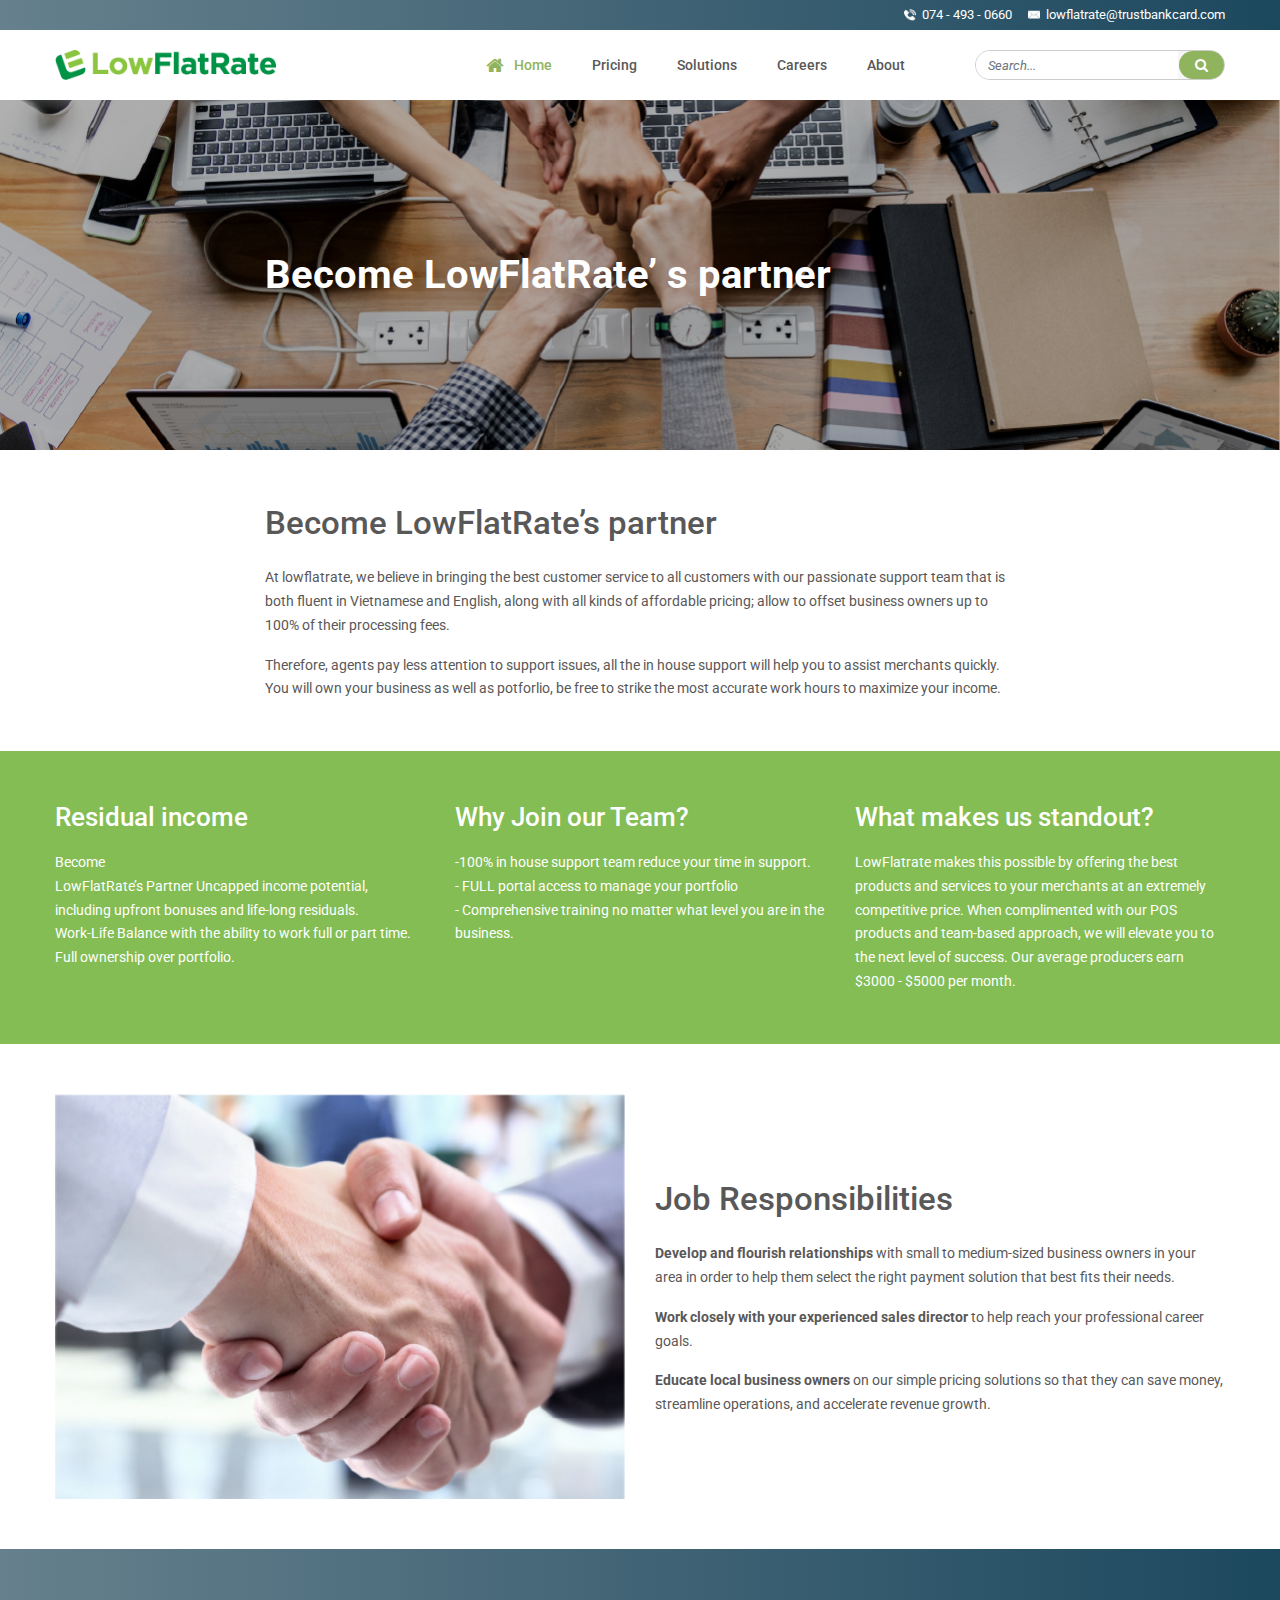
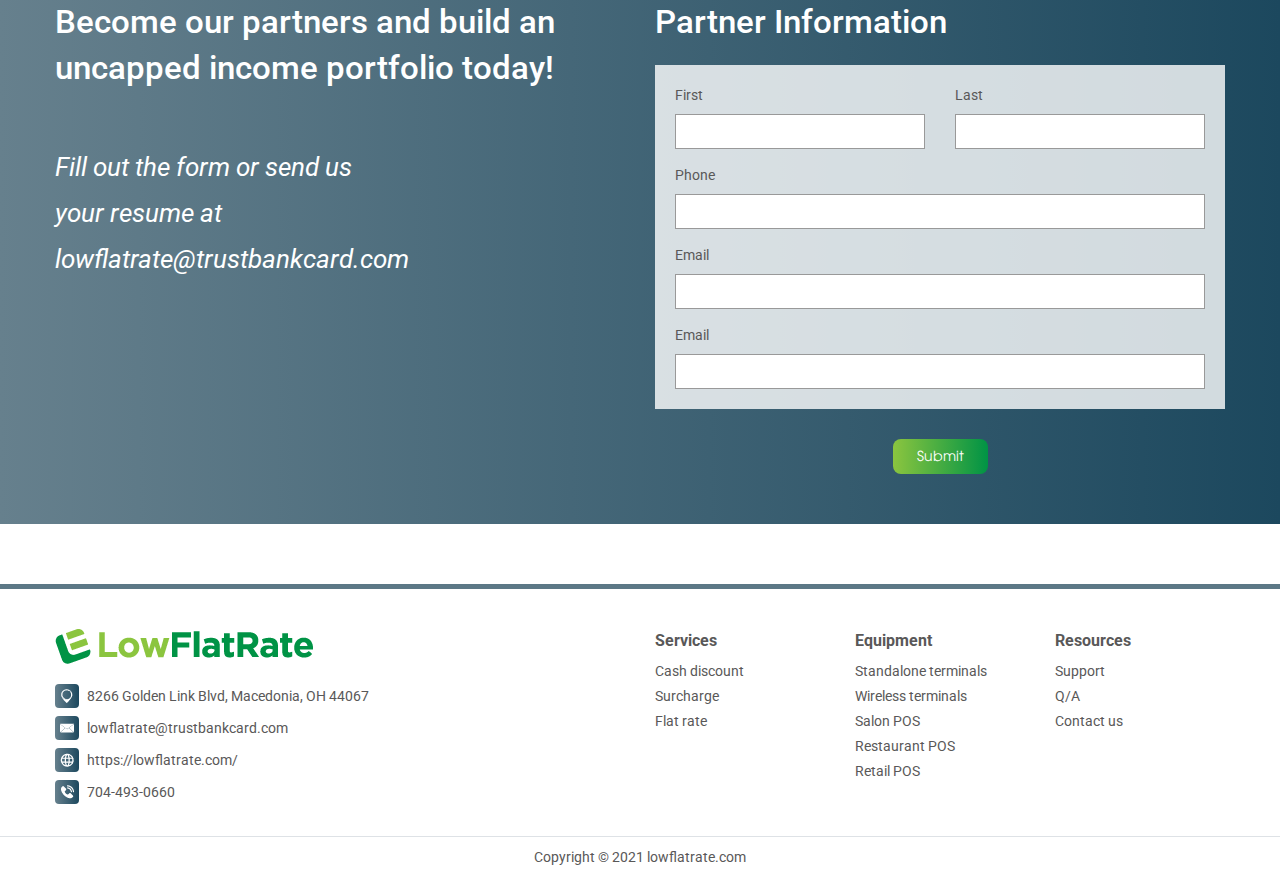
==== career.html @ 30bf83cc "init" ====
<!DOCTYPE html>
<html lang="vi">
    <head>
        <title>Title</title>
        <meta charset="utf-8" />
        <meta name="description" content="Description" />
        <meta name="viewport" content="width=device-width, initial-scale=1, maximum-scale=1, user-scalable=no" />
        <link rel="stylesheet" href="./css/libs.css" />
        <link rel="stylesheet" href="./css/app.css" />
        <script src="./js/libs.js" defer="defer"></script>
        <script src="./js/app.js" defer="defer"></script>
    </head>
    <body>
        <div id="fb-root"></div>
        <script async defer crossorigin="anonymous" src="https://connect.facebook.net/vi_VN/sdk.js#xfbml=1&version=v7.0" nonce="QH5eTQTz"></script>
        <div class="page">
            <!-- header-->
            <header class="header">
                <div class="header__top">
                    <div class="container">
                        <nav class="h-nav"><a href="tel:0744930660"><img src="./images/icon-phone-call-white.png" alt="" />074 - 493 - 0660</a><a href="mailto:lowflatrate@trustbankcard.com"><img src="./images/icon-envelope-white.png" alt="" />lowflatrate@trustbankcard.com</a></nav>
                    </div>
                </div>
                <div class="header__wrapper">
                    <div class="container">
                        <div class="header__inner"><a class="logo" href="./index.html"><img src="./images/logo.png" alt="" /></a>
                            <div class="header__elements">
                                <section class="navbar js-navbar">
                                    <div class="navbar__backdrop js-navbar-toggle"></div>
                                    <div class="navbar__wrapper">
                                        <div class="navbar__header"><a class="logo" href="./index.html"><img src="./images/logo.png" alt="" /></a>
                                            <button class="navbar-toggle js-navbar-toggle ml-auto"><span></span><span></span><span></span></button>
                                        </div>
                                        <div class="navbar__body">
                                            <form class="search">
                                                <div class="input-group">
                                                    <input class="form-control" type="text" placeholder="Search..." />
                                                    <div class="input-group-append">
                                                        <button class="input-group-text"><i class="fa fa-search"></i></button>
                                                    </div>
                                                </div>
                                            </form>
                                            <ul class="menu menu-root">
                                                <li class="menu-item"><a class="menu-link active" href="./index.html"><i class="fa fa-fw fa-lg fa-home mr-2"></i>Home</a>
                                                </li>
                                                <li class="menu-item"><a class="menu-link" href="./pricing.html">Pricing</a>
                                                </li>
                                                <li class="menu-item"><a class="menu-link" href="./solution.html">Solutions</a>
                                                </li>
                                                <li class="menu-item"><a class="menu-link" href="./career.html">Careers</a>
                                                </li>
                                                <li class="menu-item menu-item-group"><a class="menu-link" href="#!">About</a><span class="menu-toggle"></span>
                                                    <ul class="menu menu-sub">
                                                        <li class="menu-item"><a class="menu-link" href="./contact.html">Contact</a>
                                                        </li>
                                                        <li class="menu-item"><a class="menu-link" href="qa.html">QA</a>
                                                        </li>
                                                        <li class="menu-item"><a class="menu-link" href="./cash-discount.html">Cash Discount</a>
                                                        </li>
                                                        <li class="menu-item menu-item-group"><a class="menu-link" href="#!">Dropdown</a><span class="menu-toggle"></span>
                                                            <ul class="menu menu-sub menu-sub-2">
                                                                <li class="menu-item"><a class="menu-link" href="#!">Dropdown</a>
                                                                </li>
                                                                <li class="menu-item"><a class="menu-link" href="#!">Dropdown</a>
                                                                </li>
                                                                <li class="menu-item"><a class="menu-link" href="#!">Dropdown</a>
                                                                </li>
                                                            </ul>
                                                        </li>
                                                    </ul>
                                                </li>
                                            </ul>
                                        </div>
                                    </div>
                                </section>
                                <button class="navbar-toggle d-xl-none js-navbar-toggle ml-10"><span></span><span></span><span></span></button>
                            </div>
                        </div>
                    </div>
                </div>
            </header>
            <div class="page__content">
                <!-- main content-->
                <!-- banner-->
                <section class="banner"><img class="img-bg" src="./images/banner-career.jpg" alt="" />
                    <div class="container">
                        <div class="wrapper">
                            <div class="banner__title">Become LowFlatRate’ s partner</div>
                        </div>
                    </div>
                </section>
                <section class="section">
                    <div class="container">
                        <div class="wrapper">
                            <h2 class="section__title-2">Become LowFlatRate’s partner</h2>
                            <div class="section__content">
                                <p>At lowflatrate, we believe in bringing the best customer service to all customers with our passionate support team that is both fluent in Vietnamese and English, along with all kinds of affordable pricing; allow to offset business owners up to 100% of their processing fees.</p>
                                <p>Therefore, agents pay less attention to support issues, all the in house support will help you to assist merchants quickly. You will own your business as well as potforlio, be free to strike the most accurate work hours to maximize your income.</p>
                            </div>
                        </div>
                    </div>
                </section>
                <section class="section career-intro pb-2 pb-lg-20">
                    <div class="container">
                        <div class="row">
                            <div class="col-lg-4 mb-30">
                                <div class="career-intro__title">Residual income</div>
                                <div class="career-intro__desc">
                                    <p>Become<br>LowFlatRate’s Partner Uncapped income potential, including upfront bonuses and life-long residuals.<br>Work-Life Balance with the ability to work full or part time.<br>Full ownership over portfolio.</p>
                                </div>
                            </div>
                            <div class="col-lg-4 mb-30">
                                <div class="career-intro__title">Why Join our Team?</div>
                                <div class="career-intro__desc">
                                    <p>-100% in house support team reduce your time in support.<br>- FULL portal access to manage your portfolio<br>- Comprehensive training no matter what level you are in the business.</p>
                                </div>
                            </div>
                            <div class="col-lg-4 mb-30">
                                <div class="career-intro__title">What makes us standout?</div>
                                <div class="career-intro__desc">
                                    <p>LowFlatrate makes this possible by offering the best products and services to your merchants at an extremely competitive price. When complimented with our POS products and team-based approach, we will elevate you to the next level of success. Our average producers earn $3000 - $5000 per month.</p>
                                </div>
                            </div>
                        </div>
                    </div>
                </section>
                <!-- Job Responsibilities-->
                <section class="section">
                    <div class="container">
                        <div class="row align-items-center">
                            <div class="col-lg-6 mb-30 mb-lg-0"><img class="d-block w-100" src="./images/job-img.jpg" alt=""></div>
                            <div class="col-lg-6">
                                <h2 class="section__title-2">Job Responsibilities</h2>
                                <div class="section__content">
                                    <p><strong>Develop and flourish relationships</strong> with small to medium-sized business owners in your area in order to help them select the right payment solution that best fits their needs.</p>
                                    <p><strong>Work closely with your experienced sales director</strong> to help reach your professional career goals.</p>
                                    <p><strong>Educate local business owners</strong> on our simple pricing solutions so that they can save money, streamline operations, and accelerate revenue growth.</p>
                                </div>
                            </div>
                        </div>
                    </div>
                </section>
                <!-- form-->
                <section class="section section--gradient mb-30 mb-lg-60">
                    <div class="container">
                        <div class="row">
                            <div class="col-lg-6 mb-30 mb-lg-0">
                                <h2 class="section__title-2">Become our partners and build an uncapped income portfolio today!</h2>
                                <div class="section__content mt-30 mt-lg-50">
                                    <p class="section__title-2 text-italic"><small>Fill out the form or send us<br>your resume at<br>lowflatrate@trustbankcard.com</small></p>
                                </div>
                            </div>
                            <div class="col-lg-6">
                                <h2 class="section__title-2">Partner Information</h2>
                                <div class="h-form__body">
                                    <div class="row">
                                        <div class="col-sm-6 form-group">
                                            <label>First</label>
                                            <input class="form-control" type="text" placeholder="">
                                        </div>
                                        <div class="col-sm-6 form-group">
                                            <label>Last</label>
                                            <input class="form-control" type="text" placeholder="">
                                        </div>
                                    </div>
                                    <div class="form-group">
                                        <label>Phone</label>
                                        <input class="form-control" type="text" placeholder="">
                                    </div>
                                    <div class="form-group">
                                        <label>Email</label>
                                        <input class="form-control" type="email" placeholder="">
                                    </div>
                                    <div class="form-group">
                                        <label>Email</label>
                                        <input class="form-control" type="email" placeholder="">
                                    </div>
                                </div>
                                <div class="text-center mt-30">
                                    <button class="button" type="submit">Submit</button>
                                </div>
                            </div>
                        </div>
                    </div>
                </section>
            </div>
            <!-- footer-->
            <footer class="footer">
                <div class="container">
                    <div class="row">
                        <div class="col-lg-5 col-xl-6 mb-20 mb-lg-30">
                            <div class="mb-3"><a class="footer__logo m-0" href="#!"><img src="./images/logo.png" alt="" /></a></div>
                            <ul class="f-contact">
                                <li class="f-contact__item media">
                                    <div class="f-contact__icon"><img src="./images/icon-map-marker-white.png" alt="" /></div>
                                    <div class="media-body">8266 Golden Link Blvd, Macedonia, OH 44067</div>
                                </li>
                                <li class="f-contact__item media">
                                    <div class="f-contact__icon"><img src="./images/icon-envelope-white.png" alt="" /></div>
                                    <div class="media-body"><a href="mailto:lowflatrate@trustbankcard.com">lowflatrate@trustbankcard.com</a></div>
                                </li>
                                <li class="f-contact__item media">
                                    <div class="f-contact__icon"><img src="./images/icon-globe-white.png" alt="" /></div>
                                    <div class="media-body"><a href="https://lowflatrate.com/">https://lowflatrate.com/</a></div>
                                </li>
                                <li class="f-contact__item media">
                                    <div class="f-contact__icon"><img src="./images/icon-phone-call-white.png" alt="" /></div>
                                    <div class="media-body"><a href="tel:704-493-0660">704-493-0660</a></div>
                                </li>
                            </ul>
                        </div>
                        <div class="col-lg-7 col-xl-6">
                            <div class="row">
                                <div class="col-md-4 mb-20 mb-lg-30">
                                    <div class="footer__title">Services</div>
                                    <ul class="f-menu">
                                        <li><a href="#!">Cash discount</a></li>
                                        <li><a href="#!">Surcharge</a></li>
                                        <li><a href="#!">Flat rate</a></li>
                                    </ul>
                                </div>
                                <div class="col-md-4 mb-20 mb-lg-30">
                                    <div class="footer__title">Equipment</div>
                                    <ul class="f-menu">
                                        <li><a href="#!">Standalone terminals</a></li>
                                        <li><a href="#!">Wireless terminals</a></li>
                                        <li><a href="#!">Salon POS</a></li>
                                        <li><a href="#!">Restaurant POS</a></li>
                                        <li><a href="#!">Retail POS</a></li>
                                    </ul>
                                </div>
                                <div class="col-md-4 mb-20 mb-lg-30">
                                    <div class="footer__title">Resources</div>
                                    <ul class="f-menu">
                                        <li><a href="#!">Support</a></li>
                                        <li><a href="#!">Q/A</a></li>
                                        <li><a href="#!">Contact us</a></li>
                                    </ul>
                                </div>
                            </div>
                        </div>
                    </div>
                </div>
                <div class="footer__copyright">
                    <div class="container">Copyright © 2021 lowflatrate.com</div>
                </div>
            </footer>
        </div>
        <!-- modals + sticky widgets-->
        <button class="btn-movetop js-scroll-to" type="button" data-target="body"><i class="fa fa-angle-double-up"></i></button>
    </body>
</html>
---- css/libs.css ----
/*!
 *  Font Awesome 4.7.0 by @davegandy - http://fontawesome.io - @fontawesome
 *  License - http://fontawesome.io/license (Font: SIL OFL 1.1, CSS: MIT License)
 */@font-face{font-family:FontAwesome;src:url(../fonts/fontawesome-webfont.eot?v=4.7.0);src:url(../fonts/fontawesome-webfont.eot?#iefix&v=4.7.0) format('embedded-opentype'),url(../fonts/fontawesome-webfont.woff2?v=4.7.0) format('woff2'),url(../fonts/fontawesome-webfont.woff?v=4.7.0) format('woff'),url(../fonts/fontawesome-webfont.ttf?v=4.7.0) format('truetype'),url(../fonts/fontawesome-webfont.svg?v=4.7.0#fontawesomeregular) format('svg');font-weight:400;font-style:normal}.fa{display:inline-block;font:normal normal normal 14px/1 FontAwesome;font-size:inherit;text-rendering:auto;-webkit-font-smoothing:antialiased;-moz-osx-font-smoothing:grayscale}.fa-lg{font-size:1.33333333em;line-height:.75em;vertical-align:-15%}.fa-2x{font-size:2em}.fa-3x{font-size:3em}.fa-4x{font-size:4em}.fa-5x{font-size:5em}.fa-fw{width:1.28571429em;text-align:center}.fa-ul{padding-left:0;margin-left:2.14285714em;list-style-type:none}.fa-ul>li{position:relative}.fa-li{position:absolute;left:-2.14285714em;width:2.14285714em;top:.14285714em;text-align:center}.fa-li.fa-lg{left:-1.85714286em}.fa-border{padding:.2em .25em .15em;border:solid .08em #eee;border-radius:.1em}.fa-pull-left{float:left}.fa-pull-right{float:right}.fa.fa-pull-left{margin-right:.3em}.fa.fa-pull-right{margin-left:.3em}.pull-right{float:right}.pull-left{float:left}.fa.pull-left{margin-right:.3em}.fa.pull-right{margin-left:.3em}.fa-spin{-webkit-animation:fa-spin 2s infinite linear;animation:fa-spin 2s infinite linear}.fa-pulse{-webkit-animation:fa-spin 1s infinite steps(8);animation:fa-spin 1s infinite steps(8)}@-webkit-keyframes fa-spin{0%{-webkit-transform:rotate(0);transform:rotate(0)}100%{-webkit-transform:rotate(359deg);transform:rotate(359deg)}}@keyframes fa-spin{0%{-webkit-transform:rotate(0);transform:rotate(0)}100%{-webkit-transform:rotate(359deg);transform:rotate(359deg)}}.fa-rotate-90{-webkit-transform:rotate(90deg);-ms-transform:rotate(90deg);transform:rotate(90deg)}.fa-rotate-180{-webkit-transform:rotate(180deg);-ms-transform:rotate(180deg);transform:rotate(180deg)}.fa-rotate-270{-webkit-transform:rotate(270deg);-ms-transform:rotate(270deg);transform:rotate(270deg)}.fa-flip-horizontal{-webkit-transform:scale(-1,1);-ms-transform:scale(-1,1);transform:scale(-1,1)}.fa-flip-vertical{-webkit-transform:scale(1,-1);-ms-transform:scale(1,-1);transform:scale(1,-1)}:root .fa-flip-horizontal,:root .fa-flip-vertical,:root .fa-rotate-180,:root .fa-rotate-270,:root .fa-rotate-90{filter:none}.fa-stack{position:relative;display:inline-block;width:2em;height:2em;line-height:2em;vertical-align:middle}.fa-stack-1x,.fa-stack-2x{position:absolute;left:0;width:100%;text-align:center}.fa-stack-1x{line-height:inherit}.fa-stack-2x{font-size:2em}.fa-inverse{color:#fff}.fa-glass:before{content:"\f000"}.fa-music:before{content:"\f001"}.fa-search:before{content:"\f002"}.fa-envelope-o:before{content:"\f003"}.fa-heart:before{content:"\f004"}.fa-star:before{content:"\f005"}.fa-star-o:before{content:"\f006"}.fa-user:before{content:"\f007"}.fa-film:before{content:"\f008"}.fa-th-large:before{content:"\f009"}.fa-th:before{content:"\f00a"}.fa-th-list:before{content:"\f00b"}.fa-check:before{content:"\f00c"}.fa-close:before,.fa-remove:before,.fa-times:before{content:"\f00d"}.fa-search-plus:before{content:"\f00e"}.fa-search-minus:before{content:"\f010"}.fa-power-off:before{content:"\f011"}.fa-signal:before{content:"\f012"}.fa-cog:before,.fa-gear:before{content:"\f013"}.fa-trash-o:before{content:"\f014"}.fa-home:before{content:"\f015"}.fa-file-o:before{content:"\f016"}.fa-clock-o:before{content:"\f017"}.fa-road:before{content:"\f018"}.fa-download:before{content:"\f019"}.fa-arrow-circle-o-down:before{content:"\f01a"}.fa-arrow-circle-o-up:before{content:"\f01b"}.fa-inbox:before{content:"\f01c"}.fa-play-circle-o:before{content:"\f01d"}.fa-repeat:before,.fa-rotate-right:before{content:"\f01e"}.fa-refresh:before{content:"\f021"}.fa-list-alt:before{content:"\f022"}.fa-lock:before{content:"\f023"}.fa-flag:before{content:"\f024"}.fa-headphones:before{content:"\f025"}.fa-volume-off:before{content:"\f026"}.fa-volume-down:before{content:"\f027"}.fa-volume-up:before{content:"\f028"}.fa-qrcode:before{content:"\f029"}.fa-barcode:before{content:"\f02a"}.fa-tag:before{content:"\f02b"}.fa-tags:before{content:"\f02c"}.fa-book:before{content:"\f02d"}.fa-bookmark:before{content:"\f02e"}.fa-print:before{content:"\f02f"}.fa-camera:before{content:"\f030"}.fa-font:before{content:"\f031"}.fa-bold:before{content:"\f032"}.fa-italic:before{content:"\f033"}.fa-text-height:before{content:"\f034"}.fa-text-width:before{content:"\f035"}.fa-align-left:before{content:"\f036"}.fa-align-center:before{content:"\f037"}.fa-align-right:before{content:"\f038"}.fa-align-justify:before{content:"\f039"}.fa-list:before{content:"\f03a"}.fa-dedent:before,.fa-outdent:before{content:"\f03b"}.fa-indent:before{content:"\f03c"}.fa-video-camera:before{content:"\f03d"}.fa-image:before,.fa-photo:before,.fa-picture-o:before{content:"\f03e"}.fa-pencil:before{content:"\f040"}.fa-map-marker:before{content:"\f041"}.fa-adjust:before{content:"\f042"}.fa-tint:before{content:"\f043"}.fa-edit:before,.fa-pencil-square-o:before{content:"\f044"}.fa-share-square-o:before{content:"\f045"}.fa-check-square-o:before{content:"\f046"}.fa-arrows:before{content:"\f047"}.fa-step-backward:before{content:"\f048"}.fa-fast-backward:before{content:"\f049"}.fa-backward:before{content:"\f04a"}.fa-play:before{content:"\f04b"}.fa-pause:before{content:"\f04c"}.fa-stop:before{content:"\f04d"}.fa-forward:before{content:"\f04e"}.fa-fast-forward:before{content:"\f050"}.fa-step-forward:before{content:"\f051"}.fa-eject:before{content:"\f052"}.fa-chevron-left:before{content:"\f053"}.fa-chevron-right:before{content:"\f054"}.fa-plus-circle:before{content:"\f055"}.fa-minus-circle:before{content:"\f056"}.fa-times-circle:before{content:"\f057"}.fa-check-circle:before{content:"\f058"}.fa-question-circle:before{content:"\f059"}.fa-info-circle:before{content:"\f05a"}.fa-crosshairs:before{content:"\f05b"}.fa-times-circle-o:before{content:"\f05c"}.fa-check-circle-o:before{content:"\f05d"}.fa-ban:before{content:"\f05e"}.fa-arrow-left:before{content:"\f060"}.fa-arrow-right:before{content:"\f061"}.fa-arrow-up:before{content:"\f062"}.fa-arrow-down:before{content:"\f063"}.fa-mail-forward:before,.fa-share:before{content:"\f064"}.fa-expand:before{content:"\f065"}.fa-compress:before{content:"\f066"}.fa-plus:before{content:"\f067"}.fa-minus:before{content:"\f068"}.fa-asterisk:before{content:"\f069"}.fa-exclamation-circle:before{content:"\f06a"}.fa-gift:before{content:"\f06b"}.fa-leaf:before{content:"\f06c"}.fa-fire:before{content:"\f06d"}.fa-eye:before{content:"\f06e"}.fa-eye-slash:before{content:"\f070"}.fa-exclamation-triangle:before,.fa-warning:before{content:"\f071"}.fa-plane:before{content:"\f072"}.fa-calendar:before{content:"\f073"}.fa-random:before{content:"\f074"}.fa-comment:before{content:"\f075"}.fa-magnet:before{content:"\f076"}.fa-chevron-up:before{content:"\f077"}.fa-chevron-down:before{content:"\f078"}.fa-retweet:before{content:"\f079"}.fa-shopping-cart:before{content:"\f07a"}.fa-folder:before{content:"\f07b"}.fa-folder-open:before{content:"\f07c"}.fa-arrows-v:before{content:"\f07d"}.fa-arrows-h:before{content:"\f07e"}.fa-bar-chart-o:before,.fa-bar-chart:before{content:"\f080"}.fa-twitter-square:before{content:"\f081"}.fa-facebook-square:before{content:"\f082"}.fa-camera-retro:before{content:"\f083"}.fa-key:before{content:"\f084"}.fa-cogs:before,.fa-gears:before{content:"\f085"}.fa-comments:before{content:"\f086"}.fa-thumbs-o-up:before{content:"\f087"}.fa-thumbs-o-down:before{content:"\f088"}.fa-star-half:before{content:"\f089"}.fa-heart-o:before{content:"\f08a"}.fa-sign-out:before{content:"\f08b"}.fa-linkedin-square:before{content:"\f08c"}.fa-thumb-tack:before{content:"\f08d"}.fa-external-link:before{content:"\f08e"}.fa-sign-in:before{content:"\f090"}.fa-trophy:before{content:"\f091"}.fa-github-square:before{content:"\f092"}.fa-upload:before{content:"\f093"}.fa-lemon-o:before{content:"\f094"}.fa-phone:before{content:"\f095"}.fa-square-o:before{content:"\f096"}.fa-bookmark-o:before{content:"\f097"}.fa-phone-square:before{content:"\f098"}.fa-twitter:before{content:"\f099"}.fa-facebook-f:before,.fa-facebook:before{content:"\f09a"}.fa-github:before{content:"\f09b"}.fa-unlock:before{content:"\f09c"}.fa-credit-card:before{content:"\f09d"}.fa-feed:before,.fa-rss:before{content:"\f09e"}.fa-hdd-o:before{content:"\f0a0"}.fa-bullhorn:before{content:"\f0a1"}.fa-bell:before{content:"\f0f3"}.fa-certificate:before{content:"\f0a3"}.fa-hand-o-right:before{content:"\f0a4"}.fa-hand-o-left:before{content:"\f0a5"}.fa-hand-o-up:before{content:"\f0a6"}.fa-hand-o-down:before{content:"\f0a7"}.fa-arrow-circle-left:before{content:"\f0a8"}.fa-arrow-circle-right:before{content:"\f0a9"}.fa-arrow-circle-up:before{content:"\f0aa"}.fa-arrow-circle-down:before{content:"\f0ab"}.fa-globe:before{content:"\f0ac"}.fa-wrench:before{content:"\f0ad"}.fa-tasks:before{content:"\f0ae"}.fa-filter:before{content:"\f0b0"}.fa-briefcase:before{content:"\f0b1"}.fa-arrows-alt:before{content:"\f0b2"}.fa-group:before,.fa-users:before{content:"\f0c0"}.fa-chain:before,.fa-link:before{content:"\f0c1"}.fa-cloud:before{content:"\f0c2"}.fa-flask:before{content:"\f0c3"}.fa-cut:before,.fa-scissors:before{content:"\f0c4"}.fa-copy:before,.fa-files-o:before{content:"\f0c5"}.fa-paperclip:before{content:"\f0c6"}.fa-floppy-o:before,.fa-save:before{content:"\f0c7"}.fa-square:before{content:"\f0c8"}.fa-bars:before,.fa-navicon:before,.fa-reorder:before{content:"\f0c9"}.fa-list-ul:before{content:"\f0ca"}.fa-list-ol:before{content:"\f0cb"}.fa-strikethrough:before{content:"\f0cc"}.fa-underline:before{content:"\f0cd"}.fa-table:before{content:"\f0ce"}.fa-magic:before{content:"\f0d0"}.fa-truck:before{content:"\f0d1"}.fa-pinterest:before{content:"\f0d2"}.fa-pinterest-square:before{content:"\f0d3"}.fa-google-plus-square:before{content:"\f0d4"}.fa-google-plus:before{content:"\f0d5"}.fa-money:before{content:"\f0d6"}.fa-caret-down:before{content:"\f0d7"}.fa-caret-up:before{content:"\f0d8"}.fa-caret-left:before{content:"\f0d9"}.fa-caret-right:before{content:"\f0da"}.fa-columns:before{content:"\f0db"}.fa-sort:before,.fa-unsorted:before{content:"\f0dc"}.fa-sort-desc:before,.fa-sort-down:before{content:"\f0dd"}.fa-sort-asc:before,.fa-sort-up:before{content:"\f0de"}.fa-envelope:before{content:"\f0e0"}.fa-linkedin:before{content:"\f0e1"}.fa-rotate-left:before,.fa-undo:before{content:"\f0e2"}.fa-gavel:before,.fa-legal:before{content:"\f0e3"}.fa-dashboard:before,.fa-tachometer:before{content:"\f0e4"}.fa-comment-o:before{content:"\f0e5"}.fa-comments-o:before{content:"\f0e6"}.fa-bolt:before,.fa-flash:before{content:"\f0e7"}.fa-sitemap:before{content:"\f0e8"}.fa-umbrella:before{content:"\f0e9"}.fa-clipboard:before,.fa-paste:before{content:"\f0ea"}.fa-lightbulb-o:before{content:"\f0eb"}.fa-exchange:before{content:"\f0ec"}.fa-cloud-download:before{content:"\f0ed"}.fa-cloud-upload:before{content:"\f0ee"}.fa-user-md:before{content:"\f0f0"}.fa-stethoscope:before{content:"\f0f1"}.fa-suitcase:before{content:"\f0f2"}.fa-bell-o:before{content:"\f0a2"}.fa-coffee:before{content:"\f0f4"}.fa-cutlery:before{content:"\f0f5"}.fa-file-text-o:before{content:"\f0f6"}.fa-building-o:before{content:"\f0f7"}.fa-hospital-o:before{content:"\f0f8"}.fa-ambulance:before{content:"\f0f9"}.fa-medkit:before{content:"\f0fa"}.fa-fighter-jet:before{content:"\f0fb"}.fa-beer:before{content:"\f0fc"}.fa-h-square:before{content:"\f0fd"}.fa-plus-square:before{content:"\f0fe"}.fa-angle-double-left:before{content:"\f100"}.fa-angle-double-right:before{content:"\f101"}.fa-angle-double-up:before{content:"\f102"}.fa-angle-double-down:before{content:"\f103"}.fa-angle-left:before{content:"\f104"}.fa-angle-right:before{content:"\f105"}.fa-angle-up:before{content:"\f106"}.fa-angle-down:before{content:"\f107"}.fa-desktop:before{content:"\f108"}.fa-laptop:before{content:"\f109"}.fa-tablet:before{content:"\f10a"}.fa-mobile-phone:before,.fa-mobile:before{content:"\f10b"}.fa-circle-o:before{content:"\f10c"}.fa-quote-left:before{content:"\f10d"}.fa-quote-right:before{content:"\f10e"}.fa-spinner:before{content:"\f110"}.fa-circle:before{content:"\f111"}.fa-mail-reply:before,.fa-reply:before{content:"\f112"}.fa-github-alt:before{content:"\f113"}.fa-folder-o:before{content:"\f114"}.fa-folder-open-o:before{content:"\f115"}.fa-smile-o:before{content:"\f118"}.fa-frown-o:before{content:"\f119"}.fa-meh-o:before{content:"\f11a"}.fa-gamepad:before{content:"\f11b"}.fa-keyboard-o:before{content:"\f11c"}.fa-flag-o:before{content:"\f11d"}.fa-flag-checkered:before{content:"\f11e"}.fa-terminal:before{content:"\f120"}.fa-code:before{content:"\f121"}.fa-mail-reply-all:before,.fa-reply-all:before{content:"\f122"}.fa-star-half-empty:before,.fa-star-half-full:before,.fa-star-half-o:before{content:"\f123"}.fa-location-arrow:before{content:"\f124"}.fa-crop:before{content:"\f125"}.fa-code-fork:before{content:"\f126"}.fa-chain-broken:before,.fa-unlink:before{content:"\f127"}.fa-question:before{content:"\f128"}.fa-info:before{content:"\f129"}.fa-exclamation:before{content:"\f12a"}.fa-superscript:before{content:"\f12b"}.fa-subscript:before{content:"\f12c"}.fa-eraser:before{content:"\f12d"}.fa-puzzle-piece:before{content:"\f12e"}.fa-microphone:before{content:"\f130"}.fa-microphone-slash:before{content:"\f131"}.fa-shield:before{content:"\f132"}.fa-calendar-o:before{content:"\f133"}.fa-fire-extinguisher:before{content:"\f134"}.fa-rocket:before{content:"\f135"}.fa-maxcdn:before{content:"\f136"}.fa-chevron-circle-left:before{content:"\f137"}.fa-chevron-circle-right:before{content:"\f138"}.fa-chevron-circle-up:before{content:"\f139"}.fa-chevron-circle-down:before{content:"\f13a"}.fa-html5:before{content:"\f13b"}.fa-css3:before{content:"\f13c"}.fa-anchor:before{content:"\f13d"}.fa-unlock-alt:before{content:"\f13e"}.fa-bullseye:before{content:"\f140"}.fa-ellipsis-h:before{content:"\f141"}.fa-ellipsis-v:before{content:"\f142"}.fa-rss-square:before{content:"\f143"}.fa-play-circle:before{content:"\f144"}.fa-ticket:before{content:"\f145"}.fa-minus-square:before{content:"\f146"}.fa-minus-square-o:before{content:"\f147"}.fa-level-up:before{content:"\f148"}.fa-level-down:before{content:"\f149"}.fa-check-square:before{content:"\f14a"}.fa-pencil-square:before{content:"\f14b"}.fa-external-link-square:before{content:"\f14c"}.fa-share-square:before{content:"\f14d"}.fa-compass:before{content:"\f14e"}.fa-caret-square-o-down:before,.fa-toggle-down:before{content:"\f150"}.fa-caret-square-o-up:before,.fa-toggle-up:before{content:"\f151"}.fa-caret-square-o-right:before,.fa-toggle-right:before{content:"\f152"}.fa-eur:before,.fa-euro:before{content:"\f153"}.fa-gbp:before{content:"\f154"}.fa-dollar:before,.fa-usd:before{content:"\f155"}.fa-inr:before,.fa-rupee:before{content:"\f156"}.fa-cny:before,.fa-jpy:before,.fa-rmb:before,.fa-yen:before{content:"\f157"}.fa-rouble:before,.fa-rub:before,.fa-ruble:before{content:"\f158"}.fa-krw:before,.fa-won:before{content:"\f159"}.fa-bitcoin:before,.fa-btc:before{content:"\f15a"}.fa-file:before{content:"\f15b"}.fa-file-text:before{content:"\f15c"}.fa-sort-alpha-asc:before{content:"\f15d"}.fa-sort-alpha-desc:before{content:"\f15e"}.fa-sort-amount-asc:before{content:"\f160"}.fa-sort-amount-desc:before{content:"\f161"}.fa-sort-numeric-asc:before{content:"\f162"}.fa-sort-numeric-desc:before{content:"\f163"}.fa-thumbs-up:before{content:"\f164"}.fa-thumbs-down:before{content:"\f165"}.fa-youtube-square:before{content:"\f166"}.fa-youtube:before{content:"\f167"}.fa-xing:before{content:"\f168"}.fa-xing-square:before{content:"\f169"}.fa-youtube-play:before{content:"\f16a"}.fa-dropbox:before{content:"\f16b"}.fa-stack-overflow:before{content:"\f16c"}.fa-instagram:before{content:"\f16d"}.fa-flickr:before{content:"\f16e"}.fa-adn:before{content:"\f170"}.fa-bitbucket:before{content:"\f171"}.fa-bitbucket-square:before{content:"\f172"}.fa-tumblr:before{content:"\f173"}.fa-tumblr-square:before{content:"\f174"}.fa-long-arrow-down:before{content:"\f175"}.fa-long-arrow-up:before{content:"\f176"}.fa-long-arrow-left:before{content:"\f177"}.fa-long-arrow-right:before{content:"\f178"}.fa-apple:before{content:"\f179"}.fa-windows:before{content:"\f17a"}.fa-android:before{content:"\f17b"}.fa-linux:before{content:"\f17c"}.fa-dribbble:before{content:"\f17d"}.fa-skype:before{content:"\f17e"}.fa-foursquare:before{content:"\f180"}.fa-trello:before{content:"\f181"}.fa-female:before{content:"\f182"}.fa-male:before{content:"\f183"}.fa-gittip:before,.fa-gratipay:before{content:"\f184"}.fa-sun-o:before{content:"\f185"}.fa-moon-o:before{content:"\f186"}.fa-archive:before{content:"\f187"}.fa-bug:before{content:"\f188"}.fa-vk:before{content:"\f189"}.fa-weibo:before{content:"\f18a"}.fa-renren:before{content:"\f18b"}.fa-pagelines:before{content:"\f18c"}.fa-stack-exchange:before{content:"\f18d"}.fa-arrow-circle-o-right:before{content:"\f18e"}.fa-arrow-circle-o-left:before{content:"\f190"}.fa-caret-square-o-left:before,.fa-toggle-left:before{content:"\f191"}.fa-dot-circle-o:before{content:"\f192"}.fa-wheelchair:before{content:"\f193"}.fa-vimeo-square:before{content:"\f194"}.fa-try:before,.fa-turkish-lira:before{content:"\f195"}.fa-plus-square-o:before{content:"\f196"}.fa-space-shuttle:before{content:"\f197"}.fa-slack:before{content:"\f198"}.fa-envelope-square:before{content:"\f199"}.fa-wordpress:before{content:"\f19a"}.fa-openid:before{content:"\f19b"}.fa-bank:before,.fa-institution:before,.fa-university:before{content:"\f19c"}.fa-graduation-cap:before,.fa-mortar-board:before{content:"\f19d"}.fa-yahoo:before{content:"\f19e"}.fa-google:before{content:"\f1a0"}.fa-reddit:before{content:"\f1a1"}.fa-reddit-square:before{content:"\f1a2"}.fa-stumbleupon-circle:before{content:"\f1a3"}.fa-stumbleupon:before{content:"\f1a4"}.fa-delicious:before{content:"\f1a5"}.fa-digg:before{content:"\f1a6"}.fa-pied-piper-pp:before{content:"\f1a7"}.fa-pied-piper-alt:before{content:"\f1a8"}.fa-drupal:before{content:"\f1a9"}.fa-joomla:before{content:"\f1aa"}.fa-language:before{content:"\f1ab"}.fa-fax:before{content:"\f1ac"}.fa-building:before{content:"\f1ad"}.fa-child:before{content:"\f1ae"}.fa-paw:before{content:"\f1b0"}.fa-spoon:before{content:"\f1b1"}.fa-cube:before{content:"\f1b2"}.fa-cubes:before{content:"\f1b3"}.fa-behance:before{content:"\f1b4"}.fa-behance-square:before{content:"\f1b5"}.fa-steam:before{content:"\f1b6"}.fa-steam-square:before{content:"\f1b7"}.fa-recycle:before{content:"\f1b8"}.fa-automobile:before,.fa-car:before{content:"\f1b9"}.fa-cab:before,.fa-taxi:before{content:"\f1ba"}.fa-tree:before{content:"\f1bb"}.fa-spotify:before{content:"\f1bc"}.fa-deviantart:before{content:"\f1bd"}.fa-soundcloud:before{content:"\f1be"}.fa-database:before{content:"\f1c0"}.fa-file-pdf-o:before{content:"\f1c1"}.fa-file-word-o:before{content:"\f1c2"}.fa-file-excel-o:before{content:"\f1c3"}.fa-file-powerpoint-o:before{content:"\f1c4"}.fa-file-image-o:before,.fa-file-photo-o:before,.fa-file-picture-o:before{content:"\f1c5"}.fa-file-archive-o:before,.fa-file-zip-o:before{content:"\f1c6"}.fa-file-audio-o:before,.fa-file-sound-o:before{content:"\f1c7"}.fa-file-movie-o:before,.fa-file-video-o:before{content:"\f1c8"}.fa-file-code-o:before{content:"\f1c9"}.fa-vine:before{content:"\f1ca"}.fa-codepen:before{content:"\f1cb"}.fa-jsfiddle:before{content:"\f1cc"}.fa-life-bouy:before,.fa-life-buoy:before,.fa-life-ring:before,.fa-life-saver:before,.fa-support:before{content:"\f1cd"}.fa-circle-o-notch:before{content:"\f1ce"}.fa-ra:before,.fa-rebel:before,.fa-resistance:before{content:"\f1d0"}.fa-empire:before,.fa-ge:before{content:"\f1d1"}.fa-git-square:before{content:"\f1d2"}.fa-git:before{content:"\f1d3"}.fa-hacker-news:before,.fa-y-combinator-square:before,.fa-yc-square:before{content:"\f1d4"}.fa-tencent-weibo:before{content:"\f1d5"}.fa-qq:before{content:"\f1d6"}.fa-wechat:before,.fa-weixin:before{content:"\f1d7"}.fa-paper-plane:before,.fa-send:before{content:"\f1d8"}.fa-paper-plane-o:before,.fa-send-o:before{content:"\f1d9"}.fa-history:before{content:"\f1da"}.fa-circle-thin:before{content:"\f1db"}.fa-header:before{content:"\f1dc"}.fa-paragraph:before{content:"\f1dd"}.fa-sliders:before{content:"\f1de"}.fa-share-alt:before{content:"\f1e0"}.fa-share-alt-square:before{content:"\f1e1"}.fa-bomb:before{content:"\f1e2"}.fa-futbol-o:before,.fa-soccer-ball-o:before{content:"\f1e3"}.fa-tty:before{content:"\f1e4"}.fa-binoculars:before{content:"\f1e5"}.fa-plug:before{content:"\f1e6"}.fa-slideshare:before{content:"\f1e7"}.fa-twitch:before{content:"\f1e8"}.fa-yelp:before{content:"\f1e9"}.fa-newspaper-o:before{content:"\f1ea"}.fa-wifi:before{content:"\f1eb"}.fa-calculator:before{content:"\f1ec"}.fa-paypal:before{content:"\f1ed"}.fa-google-wallet:before{content:"\f1ee"}.fa-cc-visa:before{content:"\f1f0"}.fa-cc-mastercard:before{content:"\f1f1"}.fa-cc-discover:before{content:"\f1f2"}.fa-cc-amex:before{content:"\f1f3"}.fa-cc-paypal:before{content:"\f1f4"}.fa-cc-stripe:before{content:"\f1f5"}.fa-bell-slash:before{content:"\f1f6"}.fa-bell-slash-o:before{content:"\f1f7"}.fa-trash:before{content:"\f1f8"}.fa-copyright:before{content:"\f1f9"}.fa-at:before{content:"\f1fa"}.fa-eyedropper:before{content:"\f1fb"}.fa-paint-brush:before{content:"\f1fc"}.fa-birthday-cake:before{content:"\f1fd"}.fa-area-chart:before{content:"\f1fe"}.fa-pie-chart:before{content:"\f200"}.fa-line-chart:before{content:"\f201"}.fa-lastfm:before{content:"\f202"}.fa-lastfm-square:before{content:"\f203"}.fa-toggle-off:before{content:"\f204"}.fa-toggle-on:before{content:"\f205"}.fa-bicycle:before{content:"\f206"}.fa-bus:before{content:"\f207"}.fa-ioxhost:before{content:"\f208"}.fa-angellist:before{content:"\f209"}.fa-cc:before{content:"\f20a"}.fa-ils:before,.fa-shekel:before,.fa-sheqel:before{content:"\f20b"}.fa-meanpath:before{content:"\f20c"}.fa-buysellads:before{content:"\f20d"}.fa-connectdevelop:before{content:"\f20e"}.fa-dashcube:before{content:"\f210"}.fa-forumbee:before{content:"\f211"}.fa-leanpub:before{content:"\f212"}.fa-sellsy:before{content:"\f213"}.fa-shirtsinbulk:before{content:"\f214"}.fa-simplybuilt:before{content:"\f215"}.fa-skyatlas:before{content:"\f216"}.fa-cart-plus:before{content:"\f217"}.fa-cart-arrow-down:before{content:"\f218"}.fa-diamond:before{content:"\f219"}.fa-ship:before{content:"\f21a"}.fa-user-secret:before{content:"\f21b"}.fa-motorcycle:before{content:"\f21c"}.fa-street-view:before{content:"\f21d"}.fa-heartbeat:before{content:"\f21e"}.fa-venus:before{content:"\f221"}.fa-mars:before{content:"\f222"}.fa-mercury:before{content:"\f223"}.fa-intersex:before,.fa-transgender:before{content:"\f224"}.fa-transgender-alt:before{content:"\f225"}.fa-venus-double:before{content:"\f226"}.fa-mars-double:before{content:"\f227"}.fa-venus-mars:before{content:"\f228"}.fa-mars-stroke:before{content:"\f229"}.fa-mars-stroke-v:before{content:"\f22a"}.fa-mars-stroke-h:before{content:"\f22b"}.fa-neuter:before{content:"\f22c"}.fa-genderless:before{content:"\f22d"}.fa-facebook-official:before{content:"\f230"}.fa-pinterest-p:before{content:"\f231"}.fa-whatsapp:before{content:"\f232"}.fa-server:before{content:"\f233"}.fa-user-plus:before{content:"\f234"}.fa-user-times:before{content:"\f235"}.fa-bed:before,.fa-hotel:before{content:"\f236"}.fa-viacoin:before{content:"\f237"}.fa-train:before{content:"\f238"}.fa-subway:before{content:"\f239"}.fa-medium:before{content:"\f23a"}.fa-y-combinator:before,.fa-yc:before{content:"\f23b"}.fa-optin-monster:before{content:"\f23c"}.fa-opencart:before{content:"\f23d"}.fa-expeditedssl:before{content:"\f23e"}.fa-battery-4:before,.fa-battery-full:before,.fa-battery:before{content:"\f240"}.fa-battery-3:before,.fa-battery-three-quarters:before{content:"\f241"}.fa-battery-2:before,.fa-battery-half:before{content:"\f242"}.fa-battery-1:before,.fa-battery-quarter:before{content:"\f243"}.fa-battery-0:before,.fa-battery-empty:before{content:"\f244"}.fa-mouse-pointer:before{content:"\f245"}.fa-i-cursor:before{content:"\f246"}.fa-object-group:before{content:"\f247"}.fa-object-ungroup:before{content:"\f248"}.fa-sticky-note:before{content:"\f249"}.fa-sticky-note-o:before{content:"\f24a"}.fa-cc-jcb:before{content:"\f24b"}.fa-cc-diners-club:before{content:"\f24c"}.fa-clone:before{content:"\f24d"}.fa-balance-scale:before{content:"\f24e"}.fa-hourglass-o:before{content:"\f250"}.fa-hourglass-1:before,.fa-hourglass-start:before{content:"\f251"}.fa-hourglass-2:before,.fa-hourglass-half:before{content:"\f252"}.fa-hourglass-3:before,.fa-hourglass-end:before{content:"\f253"}.fa-hourglass:before{content:"\f254"}.fa-hand-grab-o:before,.fa-hand-rock-o:before{content:"\f255"}.fa-hand-paper-o:before,.fa-hand-stop-o:before{content:"\f256"}.fa-hand-scissors-o:before{content:"\f257"}.fa-hand-lizard-o:before{content:"\f258"}.fa-hand-spock-o:before{content:"\f259"}.fa-hand-pointer-o:before{content:"\f25a"}.fa-hand-peace-o:before{content:"\f25b"}.fa-trademark:before{content:"\f25c"}.fa-registered:before{content:"\f25d"}.fa-creative-commons:before{content:"\f25e"}.fa-gg:before{content:"\f260"}.fa-gg-circle:before{content:"\f261"}.fa-tripadvisor:before{content:"\f262"}.fa-odnoklassniki:before{content:"\f263"}.fa-odnoklassniki-square:before{content:"\f264"}.fa-get-pocket:before{content:"\f265"}.fa-wikipedia-w:before{content:"\f266"}.fa-safari:before{content:"\f267"}.fa-chrome:before{content:"\f268"}.fa-firefox:before{content:"\f269"}.fa-opera:before{content:"\f26a"}.fa-internet-explorer:before{content:"\f26b"}.fa-television:before,.fa-tv:before{content:"\f26c"}.fa-contao:before{content:"\f26d"}.fa-500px:before{content:"\f26e"}.fa-amazon:before{content:"\f270"}.fa-calendar-plus-o:before{content:"\f271"}.fa-calendar-minus-o:before{content:"\f272"}.fa-calendar-times-o:before{content:"\f273"}.fa-calendar-check-o:before{content:"\f274"}.fa-industry:before{content:"\f275"}.fa-map-pin:before{content:"\f276"}.fa-map-signs:before{content:"\f277"}.fa-map-o:before{content:"\f278"}.fa-map:before{content:"\f279"}.fa-commenting:before{content:"\f27a"}.fa-commenting-o:before{content:"\f27b"}.fa-houzz:before{content:"\f27c"}.fa-vimeo:before{content:"\f27d"}.fa-black-tie:before{content:"\f27e"}.fa-fonticons:before{content:"\f280"}.fa-reddit-alien:before{content:"\f281"}.fa-edge:before{content:"\f282"}.fa-credit-card-alt:before{content:"\f283"}.fa-codiepie:before{content:"\f284"}.fa-modx:before{content:"\f285"}.fa-fort-awesome:before{content:"\f286"}.fa-usb:before{content:"\f287"}.fa-product-hunt:before{content:"\f288"}.fa-mixcloud:before{content:"\f289"}.fa-scribd:before{content:"\f28a"}.fa-pause-circle:before{content:"\f28b"}.fa-pause-circle-o:before{content:"\f28c"}.fa-stop-circle:before{content:"\f28d"}.fa-stop-circle-o:before{content:"\f28e"}.fa-shopping-bag:before{content:"\f290"}.fa-shopping-basket:before{content:"\f291"}.fa-hashtag:before{content:"\f292"}.fa-bluetooth:before{content:"\f293"}.fa-bluetooth-b:before{content:"\f294"}.fa-percent:before{content:"\f295"}.fa-gitlab:before{content:"\f296"}.fa-wpbeginner:before{content:"\f297"}.fa-wpforms:before{content:"\f298"}.fa-envira:before{content:"\f299"}.fa-universal-access:before{content:"\f29a"}.fa-wheelchair-alt:before{content:"\f29b"}.fa-question-circle-o:before{content:"\f29c"}.fa-blind:before{content:"\f29d"}.fa-audio-description:before{content:"\f29e"}.fa-volume-control-phone:before{content:"\f2a0"}.fa-braille:before{content:"\f2a1"}.fa-assistive-listening-systems:before{content:"\f2a2"}.fa-american-sign-language-interpreting:before,.fa-asl-interpreting:before{content:"\f2a3"}.fa-deaf:before,.fa-deafness:before,.fa-hard-of-hearing:before{content:"\f2a4"}.fa-glide:before{content:"\f2a5"}.fa-glide-g:before{content:"\f2a6"}.fa-sign-language:before,.fa-signing:before{content:"\f2a7"}.fa-low-vision:before{content:"\f2a8"}.fa-viadeo:before{content:"\f2a9"}.fa-viadeo-square:before{content:"\f2aa"}.fa-snapchat:before{content:"\f2ab"}.fa-snapchat-ghost:before{content:"\f2ac"}.fa-snapchat-square:before{content:"\f2ad"}.fa-pied-piper:before{content:"\f2ae"}.fa-first-order:before{content:"\f2b0"}.fa-yoast:before{content:"\f2b1"}.fa-themeisle:before{content:"\f2b2"}.fa-google-plus-circle:before,.fa-google-plus-official:before{content:"\f2b3"}.fa-fa:before,.fa-font-awesome:before{content:"\f2b4"}.fa-handshake-o:before{content:"\f2b5"}.fa-envelope-open:before{content:"\f2b6"}.fa-envelope-open-o:before{content:"\f2b7"}.fa-linode:before{content:"\f2b8"}.fa-address-book:before{content:"\f2b9"}.fa-address-book-o:before{content:"\f2ba"}.fa-address-card:before,.fa-vcard:before{content:"\f2bb"}.fa-address-card-o:before,.fa-vcard-o:before{content:"\f2bc"}.fa-user-circle:before{content:"\f2bd"}.fa-user-circle-o:before{content:"\f2be"}.fa-user-o:before{content:"\f2c0"}.fa-id-badge:before{content:"\f2c1"}.fa-drivers-license:before,.fa-id-card:before{content:"\f2c2"}.fa-drivers-license-o:before,.fa-id-card-o:before{content:"\f2c3"}.fa-quora:before{content:"\f2c4"}.fa-free-code-camp:before{content:"\f2c5"}.fa-telegram:before{content:"\f2c6"}.fa-thermometer-4:before,.fa-thermometer-full:before,.fa-thermometer:before{content:"\f2c7"}.fa-thermometer-3:before,.fa-thermometer-three-quarters:before{content:"\f2c8"}.fa-thermometer-2:before,.fa-thermometer-half:before{content:"\f2c9"}.fa-thermometer-1:before,.fa-thermometer-quarter:before{content:"\f2ca"}.fa-thermometer-0:before,.fa-thermometer-empty:before{content:"\f2cb"}.fa-shower:before{content:"\f2cc"}.fa-bath:before,.fa-bathtub:before,.fa-s15:before{content:"\f2cd"}.fa-podcast:before{content:"\f2ce"}.fa-window-maximize:before{content:"\f2d0"}.fa-window-minimize:before{content:"\f2d1"}.fa-window-restore:before{content:"\f2d2"}.fa-times-rectangle:before,.fa-window-close:before{content:"\f2d3"}.fa-times-rectangle-o:before,.fa-window-close-o:before{content:"\f2d4"}.fa-bandcamp:before{content:"\f2d5"}.fa-grav:before{content:"\f2d6"}.fa-etsy:before{content:"\f2d7"}.fa-imdb:before{content:"\f2d8"}.fa-ravelry:before{content:"\f2d9"}.fa-eercast:before{content:"\f2da"}.fa-microchip:before{content:"\f2db"}.fa-snowflake-o:before{content:"\f2dc"}.fa-superpowers:before{content:"\f2dd"}.fa-wpexplorer:before{content:"\f2de"}.fa-meetup:before{content:"\f2e0"}.sr-only{position:absolute;width:1px;height:1px;padding:0;margin:-1px;overflow:hidden;clip:rect(0,0,0,0);border:0}.sr-only-focusable:active,.sr-only-focusable:focus{position:static;width:auto;height:auto;margin:0;overflow:visible;clip:auto}@font-face{font-family:swiper-icons;src:url("data:application/font-woff;charset=utf-8;base64, [base64]//wADZ2x5ZgAAAywAAADMAAAD2MHtryVoZWFkAAABbAAAADAAAAA2E2+eoWhoZWEAAAGcAAAAHwAAACQC9gDzaG10eAAAAigAAAAZAAAArgJkABFsb2NhAAAC0AAAAFoAAABaFQAUGG1heHAAAAG8AAAAHwAAACAAcABAbmFtZQAAA/gAAAE5AAACXvFdBwlwb3N0AAAFNAAAAGIAAACE5s74hXjaY2BkYGAAYpf5Hu/j+W2+MnAzMYDAzaX6QjD6/4//Bxj5GA8AuRwMYGkAPywL13jaY2BkYGA88P8Agx4j+/8fQDYfA1AEBWgDAIB2BOoAeNpjYGRgYNBh4GdgYgABEMnIABJzYNADCQAACWgAsQB42mNgYfzCOIGBlYGB0YcxjYGBwR1Kf2WQZGhhYGBiYGVmgAFGBiQQkOaawtDAoMBQxXjg/wEGPcYDDA4wNUA2CCgwsAAAO4EL6gAAeNpj2M0gyAACqxgGNWBkZ2D4/wMA+xkDdgAAAHjaY2BgYGaAYBkGRgYQiAHyGMF8FgYHIM3DwMHABGQrMOgyWDLEM1T9/w8UBfEMgLzE////P/5//f/V/xv+r4eaAAeMbAxwIUYmIMHEgKYAYjUcsDAwsLKxc3BycfPw8jEQA/[base64]/uznmfPFBNODM2K7MTQ45YEAZqGP81AmGGcF3iPqOop0r1SPTaTbVkfUe4HXj97wYE+yNwWYxwWu4v1ugWHgo3S1XdZEVqWM7ET0cfnLGxWfkgR42o2PvWrDMBSFj/IHLaF0zKjRgdiVMwScNRAoWUoH78Y2icB/yIY09An6AH2Bdu/UB+yxopYshQiEvnvu0dURgDt8QeC8PDw7Fpji3fEA4z/PEJ6YOB5hKh4dj3EvXhxPqH/SKUY3rJ7srZ4FZnh1PMAtPhwP6fl2PMJMPDgeQ4rY8YT6Gzao0eAEA409DuggmTnFnOcSCiEiLMgxCiTI6Cq5DZUd3Qmp10vO0LaLTd2cjN4fOumlc7lUYbSQcZFkutRG7g6JKZKy0RmdLY680CDnEJ+UMkpFFe1RN7nxdVpXrC4aTtnaurOnYercZg2YVmLN/d/gczfEimrE/fs/bOuq29Zmn8tloORaXgZgGa78yO9/cnXm2BpaGvq25Dv9S4E9+5SIc9PqupJKhYFSSl47+Qcr1mYNAAAAeNptw0cKwkAAAMDZJA8Q7OUJvkLsPfZ6zFVERPy8qHh2YER+3i/BP83vIBLLySsoKimrqKqpa2hp6+jq6RsYGhmbmJqZSy0sraxtbO3sHRydnEMU4uR6yx7JJXveP7WrDycAAAAAAAH//wACeNpjYGRgYOABYhkgZgJCZgZNBkYGLQZtIJsFLMYAAAw3ALgAeNolizEKgDAQBCchRbC2sFER0YD6qVQiBCv/H9ezGI6Z5XBAw8CBK/m5iQQVauVbXLnOrMZv2oLdKFa8Pjuru2hJzGabmOSLzNMzvutpB3N42mNgZGBg4GKQYzBhYMxJLMlj4GBgAYow/P/PAJJhLM6sSoWKfWCAAwDAjgbRAAB42mNgYGBkAIIbCZo5IPrmUn0hGA0AO8EFTQAA") format("woff");font-weight:400;font-style:normal}:root{--swiper-theme-color:#007aff}.swiper-container{margin-left:auto;margin-right:auto;position:relative;overflow:hidden;list-style:none;padding:0;z-index:1}.swiper-container-vertical>.swiper-wrapper{flex-direction:column}.swiper-wrapper{position:relative;width:100%;height:100%;z-index:1;display:flex;transition-property:transform;box-sizing:content-box}.swiper-container-android .swiper-slide,.swiper-wrapper{transform:translate3d(0,0,0)}.swiper-container-multirow>.swiper-wrapper{flex-wrap:wrap}.swiper-container-multirow-column>.swiper-wrapper{flex-wrap:wrap;flex-direction:column}.swiper-container-free-mode>.swiper-wrapper{transition-timing-function:ease-out;margin:0 auto}.swiper-slide{flex-shrink:0;width:100%;height:100%;position:relative;transition-property:transform}.swiper-slide-invisible-blank{visibility:hidden}.swiper-container-autoheight,.swiper-container-autoheight .swiper-slide{height:auto}.swiper-container-autoheight .swiper-wrapper{align-items:flex-start;transition-property:transform,height}.swiper-container-3d{perspective:1200px}.swiper-container-3d .swiper-cube-shadow,.swiper-container-3d .swiper-slide,.swiper-container-3d .swiper-slide-shadow-bottom,.swiper-container-3d .swiper-slide-shadow-left,.swiper-container-3d .swiper-slide-shadow-right,.swiper-container-3d .swiper-slide-shadow-top,.swiper-container-3d .swiper-wrapper{transform-style:preserve-3d}.swiper-container-3d .swiper-slide-shadow-bottom,.swiper-container-3d .swiper-slide-shadow-left,.swiper-container-3d .swiper-slide-shadow-right,.swiper-container-3d .swiper-slide-shadow-top{position:absolute;left:0;top:0;width:100%;height:100%;pointer-events:none;z-index:10}.swiper-container-3d .swiper-slide-shadow-left{background-image:linear-gradient(to left,rgba(0,0,0,.5),rgba(0,0,0,0))}.swiper-container-3d .swiper-slide-shadow-right{background-image:linear-gradient(to right,rgba(0,0,0,.5),rgba(0,0,0,0))}.swiper-container-3d .swiper-slide-shadow-top{background-image:linear-gradient(to top,rgba(0,0,0,.5),rgba(0,0,0,0))}.swiper-container-3d .swiper-slide-shadow-bottom{background-image:linear-gradient(to bottom,rgba(0,0,0,.5),rgba(0,0,0,0))}.swiper-container-css-mode>.swiper-wrapper{overflow:auto;scrollbar-width:none;-ms-overflow-style:none}.swiper-container-css-mode>.swiper-wrapper::-webkit-scrollbar{display:none}.swiper-container-css-mode>.swiper-wrapper>.swiper-slide{scroll-snap-align:start start}.swiper-container-horizontal.swiper-container-css-mode>.swiper-wrapper{scroll-snap-type:x mandatory}.swiper-container-vertical.swiper-container-css-mode>.swiper-wrapper{scroll-snap-type:y mandatory}:root{--swiper-navigation-size:44px}.swiper-button-next,.swiper-button-prev{position:absolute;top:50%;width:calc(var(--swiper-navigation-size)/ 44 * 27);height:var(--swiper-navigation-size);margin-top:calc(-1 * var(--swiper-navigation-size)/ 2);z-index:10;cursor:pointer;display:flex;align-items:center;justify-content:center;color:var(--swiper-navigation-color,var(--swiper-theme-color))}.swiper-button-next.swiper-button-disabled,.swiper-button-prev.swiper-button-disabled{opacity:.35;cursor:auto;pointer-events:none}.swiper-button-next:after,.swiper-button-prev:after{font-family:swiper-icons;font-size:var(--swiper-navigation-size);text-transform:none!important;letter-spacing:0;text-transform:none;font-variant:initial}.swiper-button-prev,.swiper-container-rtl .swiper-button-next{left:10px;right:auto}.swiper-button-prev:after,.swiper-container-rtl .swiper-button-next:after{content:'prev'}.swiper-button-next,.swiper-container-rtl .swiper-button-prev{right:10px;left:auto}.swiper-button-next:after,.swiper-container-rtl .swiper-button-prev:after{content:'next'}.swiper-button-next.swiper-button-white,.swiper-button-prev.swiper-button-white{--swiper-navigation-color:#ffffff}.swiper-button-next.swiper-button-black,.swiper-button-prev.swiper-button-black{--swiper-navigation-color:#000000}.swiper-button-lock{display:none}.swiper-pagination{position:absolute;text-align:center;transition:.3s opacity;transform:translate3d(0,0,0);z-index:10}.swiper-pagination.swiper-pagination-hidden{opacity:0}.swiper-container-horizontal>.swiper-pagination-bullets,.swiper-pagination-custom,.swiper-pagination-fraction{bottom:10px;left:0;width:100%}.swiper-pagination-bullets-dynamic{overflow:hidden;font-size:0}.swiper-pagination-bullets-dynamic .swiper-pagination-bullet{transform:scale(.33);position:relative}.swiper-pagination-bullets-dynamic .swiper-pagination-bullet-active{transform:scale(1)}.swiper-pagination-bullets-dynamic .swiper-pagination-bullet-active-main{transform:scale(1)}.swiper-pagination-bullets-dynamic .swiper-pagination-bullet-active-prev{transform:scale(.66)}.swiper-pagination-bullets-dynamic .swiper-pagination-bullet-active-prev-prev{transform:scale(.33)}.swiper-pagination-bullets-dynamic .swiper-pagination-bullet-active-next{transform:scale(.66)}.swiper-pagination-bullets-dynamic .swiper-pagination-bullet-active-next-next{transform:scale(.33)}.swiper-pagination-bullet{width:8px;height:8px;display:inline-block;border-radius:100%;background:#000;opacity:.2}button.swiper-pagination-bullet{border:none;margin:0;padding:0;box-shadow:none;-webkit-appearance:none;-moz-appearance:none;appearance:none}.swiper-pagination-clickable .swiper-pagination-bullet{cursor:pointer}.swiper-pagination-bullet-active{opacity:1;background:var(--swiper-pagination-color,var(--swiper-theme-color))}.swiper-container-vertical>.swiper-pagination-bullets{right:10px;top:50%;transform:translate3d(0,-50%,0)}.swiper-container-vertical>.swiper-pagination-bullets .swiper-pagination-bullet{margin:6px 0;display:block}.swiper-container-vertical>.swiper-pagination-bullets.swiper-pagination-bullets-dynamic{top:50%;transform:translateY(-50%);width:8px}.swiper-container-vertical>.swiper-pagination-bullets.swiper-pagination-bullets-dynamic .swiper-pagination-bullet{display:inline-block;transition:.2s transform,.2s top}.swiper-container-horizontal>.swiper-pagination-bullets .swiper-pagination-bullet{margin:0 4px}.swiper-container-horizontal>.swiper-pagination-bullets.swiper-pagination-bullets-dynamic{left:50%;transform:translateX(-50%);white-space:nowrap}.swiper-container-horizontal>.swiper-pagination-bullets.swiper-pagination-bullets-dynamic .swiper-pagination-bullet{transition:.2s transform,.2s left}.swiper-container-horizontal.swiper-container-rtl>.swiper-pagination-bullets-dynamic .swiper-pagination-bullet{transition:.2s transform,.2s right}.swiper-pagination-progressbar{background:rgba(0,0,0,.25);position:absolute}.swiper-pagination-progressbar .swiper-pagination-progressbar-fill{background:var(--swiper-pagination-color,var(--swiper-theme-color));position:absolute;left:0;top:0;width:100%;height:100%;transform:scale(0);transform-origin:left top}.swiper-container-rtl .swiper-pagination-progressbar .swiper-pagination-progressbar-fill{transform-origin:right top}.swiper-container-horizontal>.swiper-pagination-progressbar,.swiper-container-vertical>.swiper-pagination-progressbar.swiper-pagination-progressbar-opposite{width:100%;height:4px;left:0;top:0}.swiper-container-horizontal>.swiper-pagination-progressbar.swiper-pagination-progressbar-opposite,.swiper-container-vertical>.swiper-pagination-progressbar{width:4px;height:100%;left:0;top:0}.swiper-pagination-white{--swiper-pagination-color:#ffffff}.swiper-pagination-black{--swiper-pagination-color:#000000}.swiper-pagination-lock{display:none}.swiper-scrollbar{border-radius:10px;position:relative;-ms-touch-action:none;background:rgba(0,0,0,.1)}.swiper-container-horizontal>.swiper-scrollbar{position:absolute;left:1%;bottom:3px;z-index:50;height:5px;width:98%}.swiper-container-vertical>.swiper-scrollbar{position:absolute;right:3px;top:1%;z-index:50;width:5px;height:98%}.swiper-scrollbar-drag{height:100%;width:100%;position:relative;background:rgba(0,0,0,.5);border-radius:10px;left:0;top:0}.swiper-scrollbar-cursor-drag{cursor:move}.swiper-scrollbar-lock{display:none}.swiper-zoom-container{width:100%;height:100%;display:flex;justify-content:center;align-items:center;text-align:center}.swiper-zoom-container>canvas,.swiper-zoom-container>img,.swiper-zoom-container>svg{max-width:100%;max-height:100%;object-fit:contain}.swiper-slide-zoomed{cursor:move}.swiper-lazy-preloader{width:42px;height:42px;position:absolute;left:50%;top:50%;margin-left:-21px;margin-top:-21px;z-index:10;transform-origin:50%;animation:swiper-preloader-spin 1s infinite linear;box-sizing:border-box;border:4px solid var(--swiper-preloader-color,var(--swiper-theme-color));border-radius:50%;border-top-color:transparent}.swiper-lazy-preloader-white{--swiper-preloader-color:#fff}.swiper-lazy-preloader-black{--swiper-preloader-color:#000}@keyframes swiper-preloader-spin{100%{transform:rotate(360deg)}}.swiper-container .swiper-notification{position:absolute;left:0;top:0;pointer-events:none;opacity:0;z-index:-1000}.swiper-container-fade.swiper-container-free-mode .swiper-slide{transition-timing-function:ease-out}.swiper-container-fade .swiper-slide{pointer-events:none;transition-property:opacity}.swiper-container-fade .swiper-slide .swiper-slide{pointer-events:none}.swiper-container-fade .swiper-slide-active,.swiper-container-fade .swiper-slide-active .swiper-slide-active{pointer-events:auto}.swiper-container-cube{overflow:visible}.swiper-container-cube .swiper-slide{pointer-events:none;-webkit-backface-visibility:hidden;backface-visibility:hidden;z-index:1;visibility:hidden;transform-origin:0 0;width:100%;height:100%}.swiper-container-cube .swiper-slide .swiper-slide{pointer-events:none}.swiper-container-cube.swiper-container-rtl .swiper-slide{transform-origin:100% 0}.swiper-container-cube .swiper-slide-active,.swiper-container-cube .swiper-slide-active .swiper-slide-active{pointer-events:auto}.swiper-container-cube .swiper-slide-active,.swiper-container-cube .swiper-slide-next,.swiper-container-cube .swiper-slide-next+.swiper-slide,.swiper-container-cube .swiper-slide-prev{pointer-events:auto;visibility:visible}.swiper-container-cube .swiper-slide-shadow-bottom,.swiper-container-cube .swiper-slide-shadow-left,.swiper-container-cube .swiper-slide-shadow-right,.swiper-container-cube .swiper-slide-shadow-top{z-index:0;-webkit-backface-visibility:hidden;backface-visibility:hidden}.swiper-container-cube .swiper-cube-shadow{position:absolute;left:0;bottom:0;width:100%;height:100%;background:#000;opacity:.6;-webkit-filter:blur(50px);filter:blur(50px);z-index:0}.swiper-container-flip{overflow:visible}.swiper-container-flip .swiper-slide{pointer-events:none;-webkit-backface-visibility:hidden;backface-visibility:hidden;z-index:1}.swiper-container-flip .swiper-slide .swiper-slide{pointer-events:none}.swiper-container-flip .swiper-slide-active,.swiper-container-flip .swiper-slide-active .swiper-slide-active{pointer-events:auto}.swiper-container-flip .swiper-slide-shadow-bottom,.swiper-container-flip .swiper-slide-shadow-left,.swiper-container-flip .swiper-slide-shadow-right,.swiper-container-flip .swiper-slide-shadow-top{z-index:0;-webkit-backface-visibility:hidden;backface-visibility:hidden}
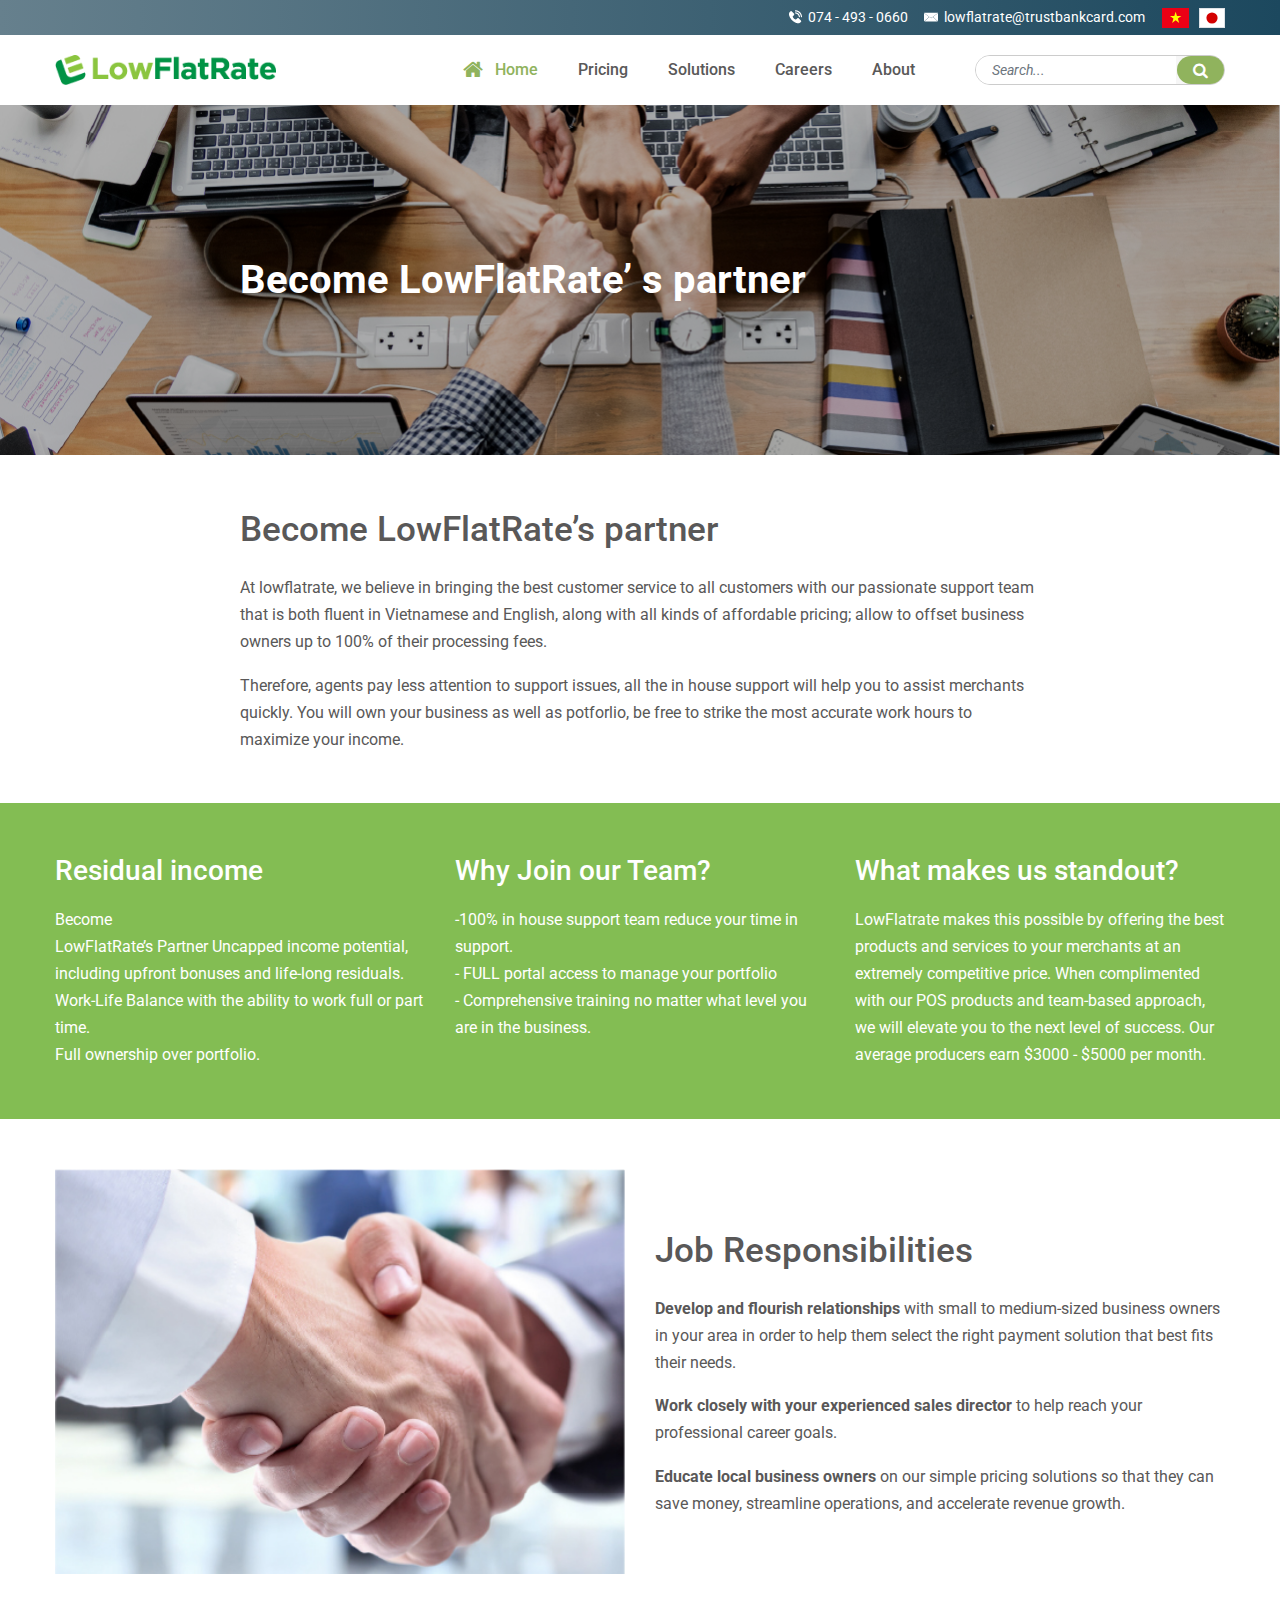
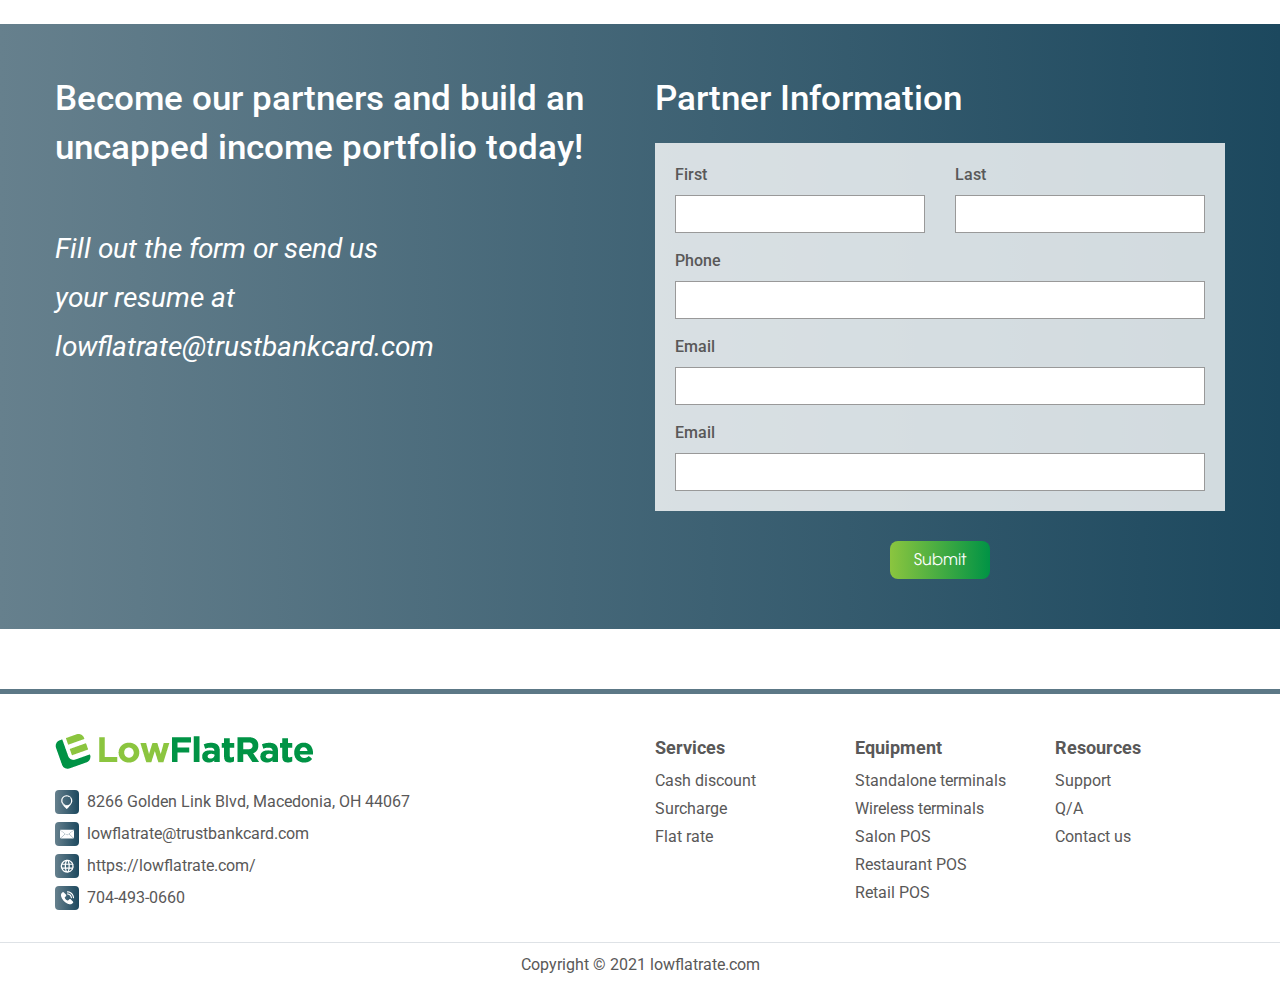
==== commit 4886842c: "edit font-size" ====
--- a/career.html
+++ b/career.html
@@ -73,6 +73,7 @@
                                         </div>
                                     </div>
                                 </section>
+                                <nav class="lang"><a href="#!"><img src="./images/vn.svg" alt="" /></a><a href="#!"><img class="border" src="./images/jp.svg" alt="" /></a></nav>
                                 <button class="navbar-toggle d-xl-none js-navbar-toggle ml-10"><span></span><span></span><span></span></button>
                             </div>
                         </div>
@@ -158,7 +159,7 @@
                                             <label>First</label>
                                             <input class="form-control" type="text" placeholder="">
                                         </div>
-                                        <div class="col-sm-6 form-group">
+                                        <div class="col-sm-6 form-group mb-3">
                                             <label>Last</label>
                                             <input class="form-control" type="text" placeholder="">
                                         </div>
